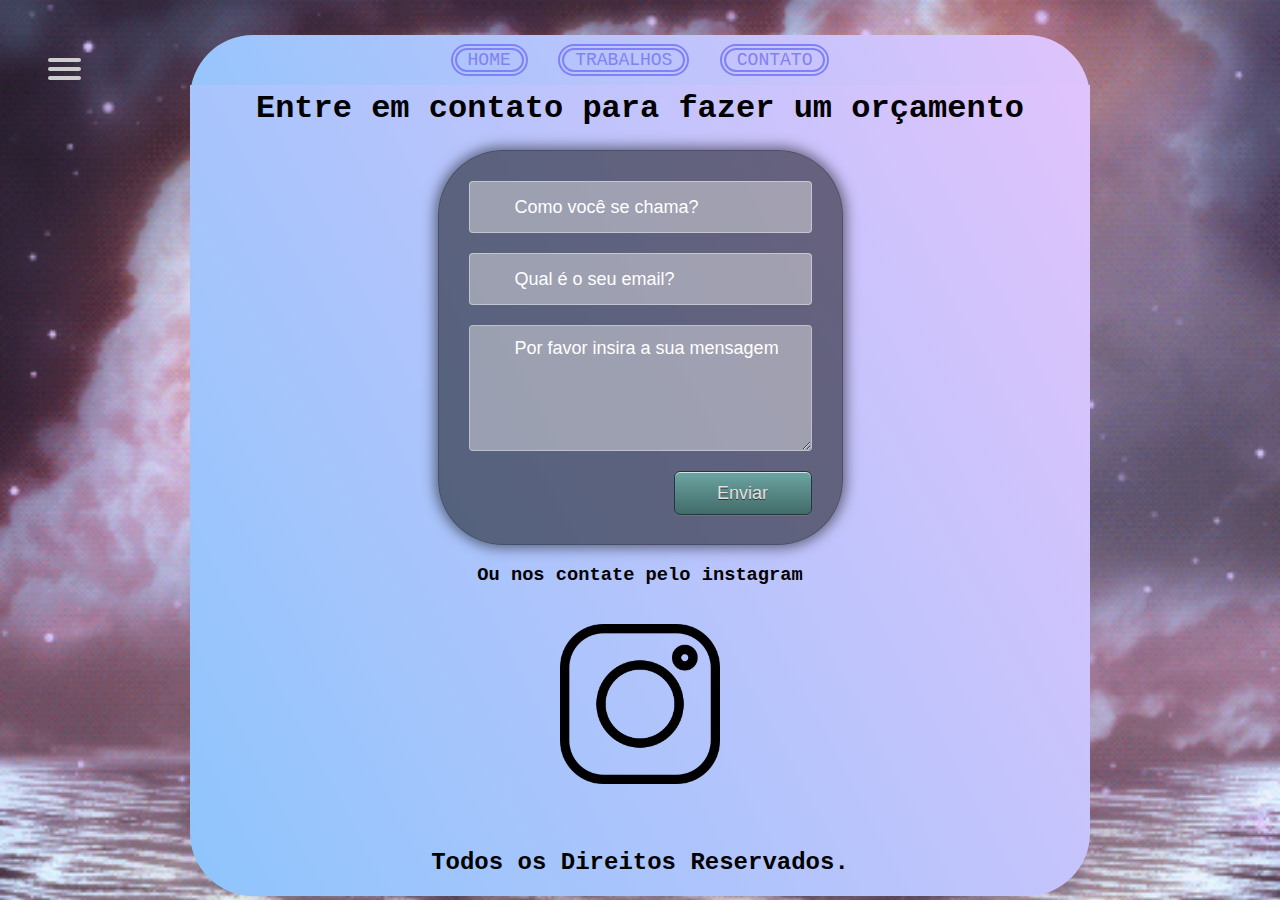
==== contato.html @ 3260ddad "Add files via upload" ====
<!DOCTYPE html>
<html>
<head>
  <title>Rough Diamond</title>
  <meta charset="utf-8">
  <link rel="stylesheet" href="css/style.css">
  <script src="https://cdnjs.cloudflare.com/ajax/libs/jquery/2.0.2/jquery.min.js"></script>
</head>
<body>

  <div>
  	   </div>

		<nav role="navigation">
		  <div id="menuToggle">
		    <input type="checkbox" />
		    
		    <span></span>
		    <span></span>
		    <span></span>
		    
		    <ul id="menu">
		      <a href="#"><img class="imagenMenu" src="css/Imgs/instagram.png"><li>Instagram</li></a>
		      <a href="contato.html"><img class="imagenMenu" src="css/Imgs/Email.png"><li>crystal_vieira@hotmail.com</li></a>
		    </ul>
		  </div>
		</nav>
  	   
      <div class="div2"> 
        <div id="menu5">
        
        <a href="index.html">&nbsp;HOME&nbsp;</a>  
        <a href="Trabalhos.html">&nbsp;TRABALHOS&nbsp;</a> 
        <a href="contato.html">&nbsp;CONTATO&nbsp;</a> 

       </div>
       
      <div class="div3">
        <h1 class="h1">Entre em contato para fazer um orçamento</h1>
      </br>
          <form action="https://formspree.io/crystal_vieira@hotmail.com" method="POST">
              <input name="name" placeholder="Como você se chama?" class="name" required />
              <input name="emailaddress" placeholder="Qual é o seu email?" name="_replyto" class="email" type="email"  required />
              <textarea rows="4" cols="50" name="subject" placeholder="Por favor insira a sua mensagem" class="message" required></textarea>
              <input name="submit" class="btn" type="submit" value="Enviar" />
          </form>
          <div>
            <h3>Ou nos contate pelo instagram</h3>
            <a href="#"><img class="Efeito1" src="css/Imgs/instagram.png" style="         
             max-height: 160px;
             padding: 10px;
             margin: 10px;
             transition: all 0.5s;
             cursor: pointer;"></a>
          </div>
        <div><h2 class="h2">Todos os Direitos Reservados.</h2></div>
      </div>
  </div>

</body>
</html>
---- css/style.css ----
body {
    background: url('Imgs/FundoSite.gif') no-repeat center center fixed;
    background-size: cover;
    font-family: Andale Mono, monospace;
}

.h1 {
  margin: 0px;
  padding: 5px;
}

.h2 {
   padding: 20px;
}

.p {
   padding: 10px;
   font-size: 25px;
}

.div1ver {
        margin-left: auto;
        margin-right: auto;
        max-width: 900px;
        margin-top: 2px;
    }

.div2 {   
      background-color: #8EC5FC;
      background-image: linear-gradient(62deg, #8EC5FC 0%, #E0C3FC 100%);
      margin-left: auto;
      margin-right: auto;
      max-width: 900px;
      max-height: 250px;
      border-radius: 63px 63px 63px 63px;
    }

.div3 {
        background-color: #8EC5FC;
        background-image: linear-gradient(62deg, #8EC5FC 0%, #E0C3FC 100%);  
        margin-left: auto;
        margin-right: auto; 
        text-align: center;
        max-width: 900px;
        border-radius: 0px 0px 63px 63px;
      }

.imagen {
   width: 100%;
   height: 100%;
   display: block;
   margin-left: auto;
   margin-right: auto;
   max-height: 900px;
}

.imagenMenu {
   width: 100%;
   height: 100%;
   display: block;
   margin-left: auto;
   margin-right: auto;
   max-height: 50px;
   max-width: 40px;
   float: left;
   padding-right: 5px;
}


#menu5 {
   text-align: center;
   font-size: 18px;
   font-family: monospace;
   padding: 15px;
}

.imagen2 {
   -webkit-box-shadow: inset 0px 10px 27px -8px #141414, inset 0px -10px 27px -8px #A31925, 5px 5px 15px 5px rgba(0,0,0,0); 
   box-shadow: inset 0px 10px 27px -8px #141414, inset 0px -10px 27px -8px #A31925, 5px 5px 15px 5px rgba(0,0,0,0);
   max-height: 500px;
   border-radius: 63px 63px 63px 63px;
   float: left;
   padding: 10px;
   margin: 15px;
}

#menu5 a {
  text-decoration: none;
  margin: 10px;
  color: #8181F7;
  font-weight: cursive;
  border: 6px double #8181F7;
  border-radius: 63px 63px 63px 63px;
} 
      /*Links Hover, passa o cursor sobre o link*/
       #menu5 a:hover{
        color: #51A8DA;
        background: linear-gradient(0deg, rgba(34,193,195,1) 0%, rgba(253,187,45,0) 100%);
      }
 
      /*Links Ativos, quando clicados*/
      #menu5 a:active {
        color: #E6E6E6;
      }


/*Slide*/

#slideshow {
  overflow: hidden;
  height: 510px;
  width: 900px;
  margin: 0 auto;
}

.slide-wrapper {
  width: 2912px;
  -webkit-animation: slide 18s ease infinite;
}

.slide {
  float: left;
  height: 510px;
  width: 900px;
}

.slide:nth-child(1) {
  background: url(Imgs/ImagenCrys1.png);
  background-size: cover;
}

.slide:nth-child(2) {
  background: url(Imgs/ImagenMae.png);
  background-size: cover;
}

.slide:nth-child(3) {
  background: url(Imgs/ImagenLuis.png);
  background-size: cover;
}

.slide-number {
  color: #000;
  text-align: center;
  font-size: 10em;
}

@-webkit-keyframes slide {
  20% {margin-left: 0px;}
  30% {margin-left: -900px;}
  50% {margin-left: -900px;}
  60% {margin-left: -1800px;}
  70% {margin-left: -1800px;}
}

/*Menu*/


#menuToggle
{
  display: block;
  position: relative;
  top: 50px;
  left: 40px;


  
  z-index: 1;
  
  -webkit-user-select: none;
  user-select: none;
}

#menuToggle a
{
  text-decoration: none;
  color: #232323;
  
  transition: color 0.3s ease;
}

#menuToggle a:hover
{
  color: tomato;
}


#menuToggle input
{
  display: block;
  width: 40px;
  height: 32px;
  position: absolute;
  top: -7px;
  left: -5px;

  
  cursor: pointer;
  
  opacity: 0; 
  z-index: 2; 
  
  -webkit-touch-callout: none;
}

#menuToggle span
{
  display: block;
  width: 33px;
  height: 4px;
  margin-bottom: 5px;
  position: relative;
  
  background: #cdcdcd;
  border-radius: 3px;
  
  z-index: 1;
  
  transform-origin: 4px 0px;
  
  transition: transform 0.5s cubic-bezier(0.77,0.2,0.05,1.0),
              background 0.5s cubic-bezier(0.77,0.2,0.05,1.0),
              opacity 0.55s ease;
}

#menuToggle span:first-child
{
  transform-origin: 0% 0%;
}

#menuToggle span:nth-last-child(2)
{
  transform-origin: 0% 100%;
}

#menuToggle input:checked ~ span
{
  opacity: 1;
  transform: rotate(45deg) translate(-2px, -1px);
  background: #232323;
}

#menuToggle input:checked ~ span:nth-last-child(3)
{
  opacity: 0;
  transform: rotate(0deg) scale(0.2, 0.2);
}

#menuToggle input:checked ~ span:nth-last-child(2)
{
  transform: rotate(-45deg) translate(0, -1px);
}

#menu
{
  position: absolute;
  width: 300px;
  margin: -100px 0 0 -50px;
  padding: 50px;
  padding-top: 125px;
  border-radius: 0px 73px 73px 73px;
  
  background-color: #8EC5FC;
  background-image: linear-gradient(62deg, #8EC5FC 0%, #E0C3FC 100%);  
  list-style-type: none;
  -webkit-font-smoothing: antialiased;
  
  transform-origin: 0% 0%;
  transform: translate(-100%, 0);
  
  transition: transform 0.5s cubic-bezier(0.77,0.2,0.05,1.0);
}

#menu li
{
  padding: 15px 0;
  font-size: 17px;
}

#menuToggle input:checked ~ ul
{
  transform: none;
}




/*Fotos*/

#myImg {
  border-radius: 5px;
  cursor: pointer;
  transition: 0.3s;
}

#myImg:hover {opacity: 0.7;}

/* The Modal (background) */
.modal {
  display: none; /* Hidden by default */
  position: fixed; /* Stay in place */
  z-index: 1; /* Sit on top */
  padding-top: 100px; /* Location of the box */
  left: 0;
  top: 0;
  width: 100%; /* Full width */
  height: 100%; /* Full height */
  overflow: auto; /* Enable scroll if needed */
  background-color: rgb(0,0,0); /* Fallback color */
  background-color: rgba(0,0,0,0.9); /* Black w/ opacity */
}

/* Modal Content (image) */
.modal-content {
  margin: auto;
  display: block;
  width: 80%;
  max-width: 700px;
}

/* Caption of Modal Image */
#caption {
  margin: auto;
  display: block;
  width: 80%;
  max-width: 700px;
  text-align: center;
  color: #ccc;
  padding: 10px 0;
  height: 150px;
}

/* Add Animation */
.modal-content, #caption {  
  -webkit-animation-name: zoom;
  -webkit-animation-duration: 0.6s;
  animation-name: zoom;
  animation-duration: 0.6s;
}

@-webkit-keyframes zoom {
  from {-webkit-transform:scale(0)} 
  to {-webkit-transform:scale(1)}
}

@keyframes zoom {
  from {transform:scale(0)} 
  to {transform:scale(1)}
}

/* The Close Button */
.close {
  position: absolute;
  top: 15px;
  right: 35px;
  color: #f1f1f1;
  font-size: 40px;
  font-weight: bold;
  transition: 0.3s;
}

.close:hover,
.close:focus {
  color: #bbb;
  text-decoration: none;
  cursor: pointer;
}

/* 100% Image Width on Smaller Screens */
@media only screen and (max-width: 700px){
  .modal-content {
    width: 100%;
  }
}

/* Efeito de escala foto */


.Efeito1:hover{
    -webkit-transform: scale(1.5);
    transform: scale(1.5);
}

/*Formulario*/
form {
    margin-left:auto;
    margin-right:auto;
    width: 343px;
    height: 333px;
    padding:30px;
    border: 1px solid rgba(0,0,0,.2);
    -moz-border-radius: 5px;
    -webkit-border-radius: 5px;
    border-radius: 65px;
    -moz-background-clip: padding;
    -webkit-background-clip: padding-box;
    background-clip: padding-box;
    background: rgba(0, 0, 0, 0.5); 
    -moz-box-shadow: 0 0 13px 3px rgba(0,0,0,.5);
    -webkit-box-shadow: 0 0 13px 3px rgba(0,0,0,.5);
    box-shadow: 0 0 13px 3px rgba(0,0,0,.5);
    overflow: hidden; 
}

textarea{
    background: rgba(255, 255, 255, 0.4) url() no-repeat scroll 16px 16px; 
    width: 276px;
    height: 110px;
    border: 1px solid rgba(255,255,255,.6);
    -moz-border-radius: 4px;
    -webkit-border-radius: 4px;
    border-radius: 4px;
    -moz-background-clip: padding;
    -webkit-background-clip: padding-box;
    background-clip: padding-box; 
    display:block;
    font-family: 'Source Sans Pro', sans-serif;
    font-size:18px;
    color:#fff;
    padding-left:45px;
    padding-right:20px;
    padding-top:12px;
    margin-bottom:20px;
    overflow:hidden;
}

input {
    width: 276px;
    height: 48px;
    border: 1px solid rgba(255,255,255,.4);
    -moz-border-radius: 4px;
    -webkit-border-radius: 4px;
    border-radius: 4px;
    -moz-background-clip: padding;
    -webkit-background-clip: padding-box;
    background-clip: padding-box; 
    display:block;
    font-family: 'Source Sans Pro', sans-serif;
    font-size:18px;
    color:#fff;
    padding-left:20px;
    padding-right:20px;
    margin-bottom:20px;
}

input[type=submit] {
    cursor:pointer;
}

input.name {
    background: rgba(255, 255, 255, 0.4) url() no-repeat scroll 16px 16px; 
    padding-left:45px;
}

input.email {
    background: rgba(255, 255, 255, 0.4) url() no-repeat scroll 16px 20px;
    padding-left:45px;
}

input.message {
    background: rgba(255, 255, 255, 0.4) url() no-repeat scroll 16px 16px;
    padding-left:45px;
}

::-webkit-input-placeholder {
    color: #fff;
}

:-moz-placeholder{ 
    color: #fff; 
}

::-moz-placeholder {
    color: #fff;
}

:-ms-input-placeholder {  
    color: #fff; 
}

input:focus, textarea:focus { 
    background-color: rgba(0, 0, 0, 0.2);
    -moz-box-shadow: 0 0 5px 1px rgba(255,255,255,.5);
    -webkit-box-shadow: 0 0 5px 1px rgba(255,255,255,.5);
    box-shadow: 0 0 5px 1px rgba(255,255,255,.5);
    overflow: hidden; 
}

.btn {
    width: 138px;
    height: 44px;
    -moz-border-radius: 4px;
    -webkit-border-radius: 4px;
    border-radius: 4px;
    float:right;
    border: 1px solid #253737;
    background: #416b68;
    background: -webkit-gradient(linear, left top, left bottom, from(#6da5a3), to(#416b68));
    background: -webkit-linear-gradient(top, #6da5a3, #416b68);
    background: -moz-linear-gradient(top, #6da5a3, #416b68);
    background: -ms-linear-gradient(top, #6da5a3, #416b68);
    background: -o-linear-gradient(top, #6da5a3, #416b68);
    background-image: -ms-linear-gradient(top, #6da5a3 0%, #416b68 100%);
    padding: 10.5px 21px;
    -webkit-border-radius: 6px;
    -moz-border-radius: 6px;
    border-radius: 6px;
    -webkit-box-shadow: rgba(255,255,255,0.1) 0 1px 0, inset rgba(255,255,255,0.7) 0 1px 0;
    -moz-box-shadow: rgba(255,255,255,0.1) 0 1px 0, inset rgba(255,255,255,0.7) 0 1px 0;
    box-shadow: rgba(255,255,255,0.1) 0 1px 0, inset rgba(255,255,255,0.7) 0 1px 0;
    text-shadow: #333333 0 1px 0;
    color: #e1e1e1;
}

.btn:hover {
    border: 1px solid #253737;
    text-shadow: #333333 0 1px 0;
    background: #416b68;
    background: -webkit-gradient(linear, left top, left bottom, from(#77b2b0), to(#416b68));
    background: -webkit-linear-gradient(top, #77b2b0, #416b68);
    background: -moz-linear-gradient(top, #77b2b0, #416b68);
    background: -ms-linear-gradient(top, #77b2b0, #416b68);
    background: -o-linear-gradient(top, #77b2b0, #416b68);
    background-image: -ms-linear-gradient(top, #77b2b0 0%, #416b68 100%);
    color: #fff;
 }

.btn:active {
    margin-top:1px;
    text-shadow: #333333 0 -1px 0;
    border: 1px solid #253737;
    background: #6da5a3;
    background: -webkit-gradient(linear, left top, left bottom, from(#416b68), to(#416b68));
    background: -webkit-linear-gradient(top, #416b68, #609391);
    background: -moz-linear-gradient(top, #416b68, #6da5a3);
    background: -ms-linear-gradient(top, #416b68, #6da5a3);
    background: -o-linear-gradient(top, #416b68, #6da5a3);
    background-image: -ms-linear-gradient(top, #416b68 0%, #6da5a3 100%);
    color: #fff;
    -webkit-box-shadow: rgba(255,255,255,0) 0 1px 0, inset rgba(255,255,255,0.7) 0 1px 0;
    -moz-box-shadow: rgba(255,255,255,0) 0 1px 0, inset rgba(255,255,255,0.7) 0 1px 0;
    box-shadow: rgba(255,255,255,0) 0 1px 0, inset rgba(255,255,255,0.7) 0 1px 0;
   }
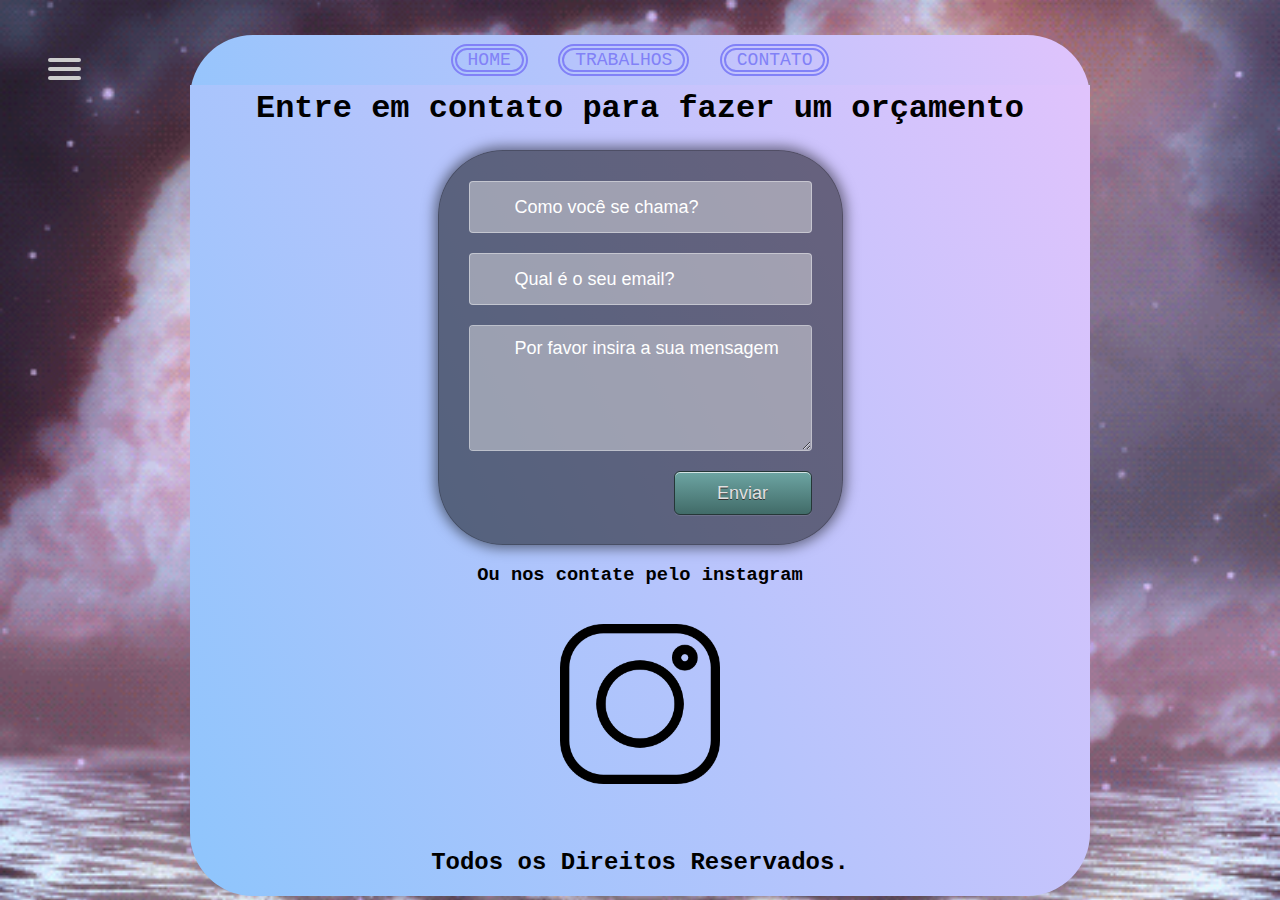
==== commit ec7ef822: "Add files via upload" ====
--- a/contato.html
+++ b/contato.html
@@ -29,7 +29,7 @@
       <div class="div2"> 
         <div id="menu5">
         
-        <a href="index.html">&nbsp;HOME&nbsp;</a>  
+        <a href="Index.html">&nbsp;HOME&nbsp;</a>  
         <a href="Trabalhos.html">&nbsp;TRABALHOS&nbsp;</a> 
         <a href="contato.html">&nbsp;CONTATO&nbsp;</a> 
 
